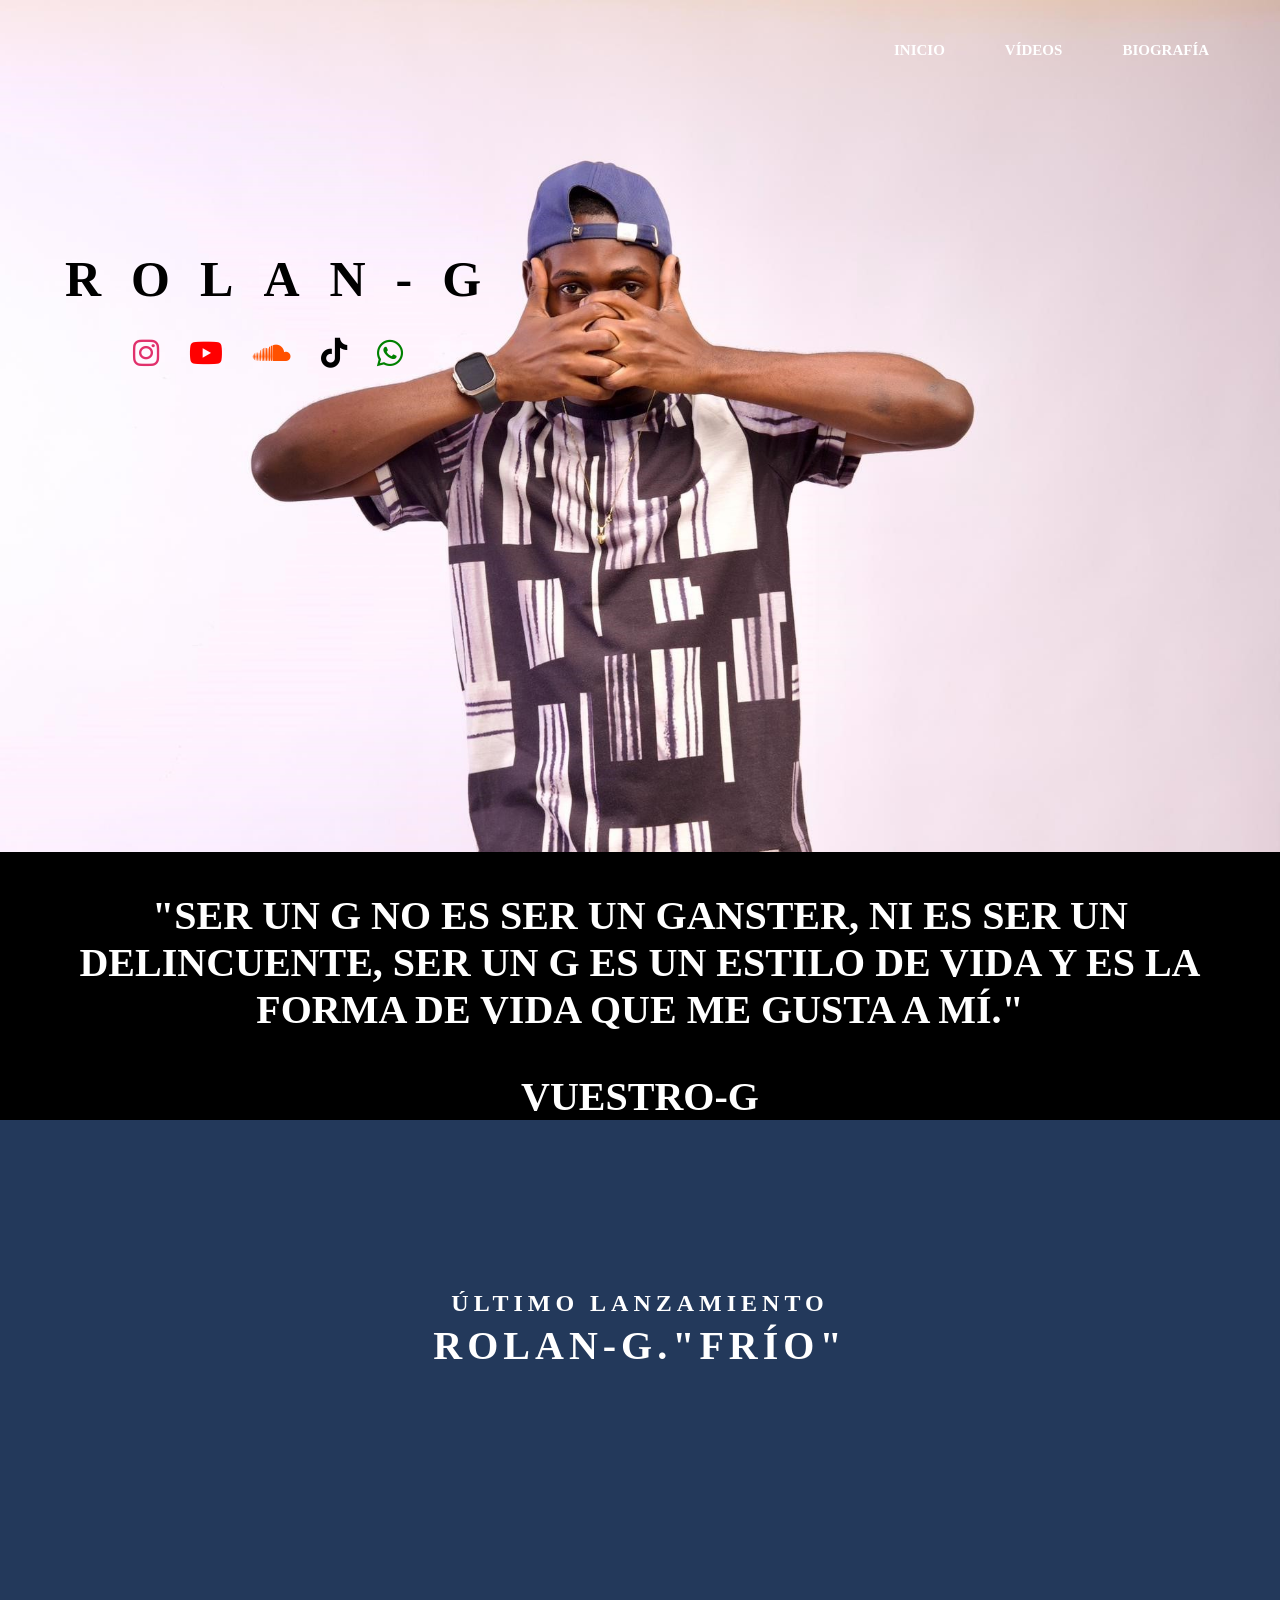
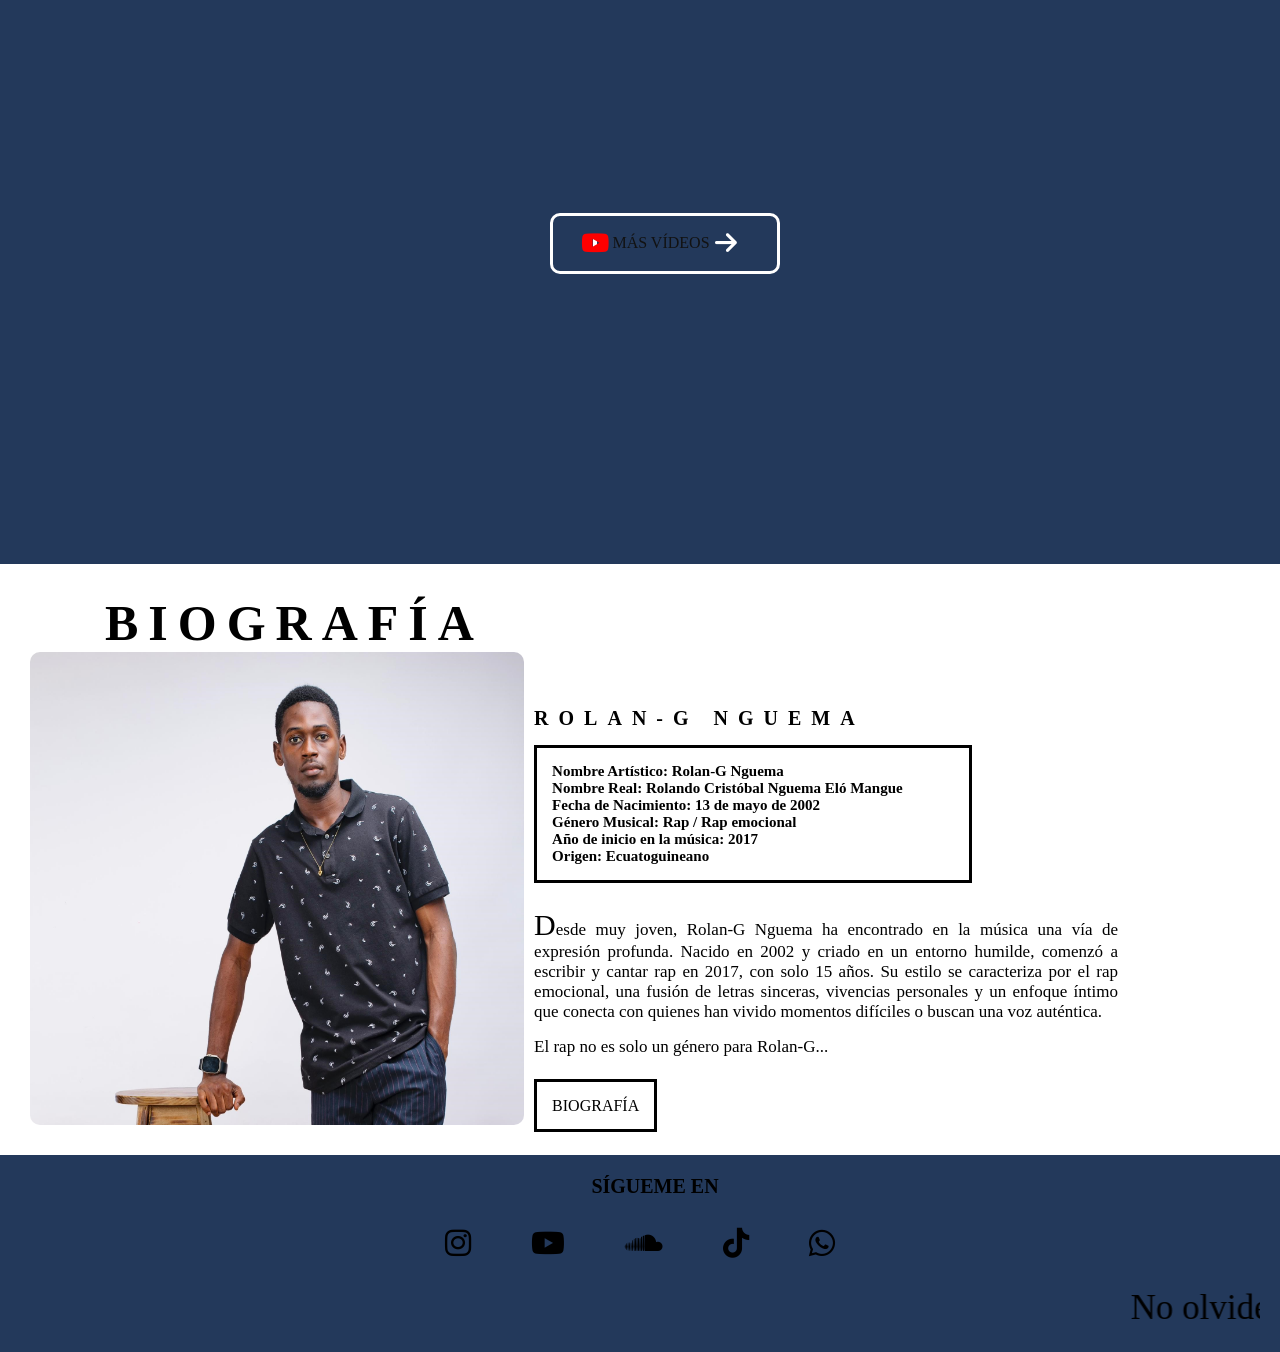
==== index.html @ 12eac4ee "primera carga del sitio web de Rolan-G" ====
<!DOCTYPE html>
<html lang="en">
<head>
    <meta charset="UTF-8">
    <meta name="viewport" content="width=device-width, initial-scale=1.0">
    <link rel="stylesheet" href="css/all.min.css">
    <link rel="stylesheet" href="css/fontawesome.min.css">
    <link rel="stylesheet" href="css/index.css">
    <title>ROLAN-G</title>
    <link rel="icon" type="image/x-icon" href="favicon.ico">
</head>

<body>
        <header id="Header">
            <!-- <img src="img/IMG-20240516-WA0008.jpg" class="logo"> -->
            <input type="checkbox" id="menu">
            <label for="menu">
                <img src="img/img1.png" class="menu-icono">
            </label>
            <ul class="lista">
                <a href="index.html"><li class="item">inicio</li></a>
                <a href="videos.html"><li class="item">vídeos</li></a>
                <a href="biografia.html"><li class="item">biografía</li></a>
            </ul>
        </header>
        <section class="contenedor">
            <img src="img/IMG-20250525-WA0007.jpg" class="img">
            <div class="imagenes">
                <div class="text">
                    <p>R</p>
                    <p>O</p>
                    <p>L</p>
                    <p>A</p>
                    <p>N</p>
                    <p>-</p>
                    <p>G</p>
                </div>
                <div class="redes">
                    <a href="https://www.instagram.com/soy_vuestro_g?igsh=MWExMmYwa3NiMXN4OA==" target="_blank" rel="noopener noreferrer" class="instagram">
                        <i class="fa-brands fa-instagram"></i>
                    </a>
                    <a href="https://youtube.com/@rolan_g_nguema?si=X3V72THY-p1Y8oRc" target="_blank" rel="noopener noreferrer" class="youtube">
                        <i class="fa-brands fa-youtube"></i>
                    </a>
                    <a href="https://m.soundcloud.com/user-117282095?ref=clipboard&p=a&c=1&si=ddf28b54771f422ca1dd5d6ecf5bce0b&utm_source=clipboard&utm_medium=text&utm_campaign=social_sharing" target="_blank" rel="noopener noreferrer" class="soundcloud">
                        <i class="fa-brands fa-soundcloud"></i>
                    </a>
                    <a href="https://www.tiktok.com/@soy_vuestro_g?_t=8n8FyvBkU7y&_r=1" target="_blank" rel="noopener noreferrer"  class="tiktok">
                        <i class="fa-brands fa-tiktok"></i>
                    </a>
                    <a href="https://www.whatsapp.com/channel/0029Vah37V5FXUuimvyMb92z" target="_blank" rel="noopener noreferrer" class="whatsapp">
                        <i class="fa-brands fa-whatsapp"></i>
                    </a>
                </div>
            </div>
        </section>
        <section class="textoss">
            <p class="texto">
                "Ser un G no es ser un ganster, ni es ser un delincuente, ser un G es un estilo de vida y es la forma de vida que me gusta a mí."
            </p>
            <p class="texto11">vuestro-g</p>
        </section>
        <section class="contenedor1">
             <div class="titles">
                <h2>último lanzamiento</h2>
                <h1>ROLAN-G."FRÍO"</h1>
             </div>
            <div class="video">
                <iframe
                width="900"
                height="400"
                src="https://www.youtube.com/embed/Yn69TevzIxc?autoplay=1&mute=1&loop=1&playlist=Swj-tvQ_9hk"
                frameborder="0"
                allow="autoplay; encrypted-media"
                allowfullscreen
                ></iframe>
            </div>
            <div class="more">
              <a href="videos.html">
                <i class="fa-brands fa-youtube" id="youtube"></i>
                <span>más vídeos</span>
                <i class="fa-solid fa-arrow-right"></i>
              </a>
            </div>
        </section>
        <section class="contenedor2">
            <h1>biografía</h1>
            <div class="contenedor-2">
                <img src="img/rolan.jpg">
                <div class="parrafo">
                    <h2>ROLAN-G NGUEMA</h2>
                    <P class="p1">
                        Nombre Artístico: Rolan-G Nguema <br>
                        Nombre Real: Rolando Cristóbal Nguema Eló Mangue <br>
                        Fecha de Nacimiento: 13 de mayo de 2002 <br>
                        Género Musical: Rap / Rap emocional <br>
                        Año de inicio en la música: 2017 <br>
                        Origen: Ecuatoguineano <br>

                    </P>
                    <P class="p2">
                        Desde muy joven, Rolan-G Nguema ha encontrado en la música una vía de expresión profunda. Nacido en 2002 y criado en un entorno humilde, comenzó a escribir y cantar rap en 2017, con solo 15 años. Su estilo se caracteriza por el rap emocional, una fusión de letras sinceras, vivencias personales y un enfoque íntimo que conecta con quienes han vivido momentos difíciles o buscan una voz auténtica.
                    </P>
                    <p class="p3">
                        El rap no es solo un género para Rolan-G...
                    </p>
                    <a href="biografia.html">biografía</a>
                </div>
            </div>
        </section>
        <footer>
            <h1>sígueme en</h1>
            <div class="redes1">
                    <a href="https://www.instagram.com/soy_vuestro_g?igsh=MWExMmYwa3NiMXN4OA==" target="_blank" rel="noopener noreferrer" class="instagram">
                        <i class="fa-brands fa-instagram"></i>
                    </a>
                    <a href="https://youtube.com/@rolan_g_nguema?si=X3V72THY-p1Y8oRc" target="_blank" rel="noopener noreferrer">
                        <i class="fa-brands fa-youtube"></i>
                    </a>
                    <a href="https://m.soundcloud.com/user-117282095?ref=clipboard&p=a&c=1&si=ddf28b54771f422ca1dd5d6ecf5bce0b&utm_source=clipboard&utm_medium=text&utm_campaign=social_sharing" target="_blank" rel="noopener noreferrer" class="soundcloud"><i class="fa-brands fa-soundcloud"></i></a>
                    <a href="https://www.tiktok.com/@soy_vuestro_g?_t=8n8FyvBkU7y&_r=1" target="_blank" rel="noopener noreferrer"  class="tiktok">
                        <i class="fa-brands fa-tiktok"></i></a>
                    <a href="https://www.whatsapp.com/channel/0029Vah37V5FXUuimvyMb92z" target="_blank" rel="noopener noreferrer" class="whatsapp">
                        <i class="fa-brands fa-whatsapp"></i>
                    </a>
            </div>
            <marquee behavior="" direction="">No olviden visualizar mi nuevo tema "FRÍO" junto a lil jordi mba y 2k rafael en mi canal de youtube.</marquee>
        </footer>
        <!-- <script src="script.js"></script> -->
</body>
</html>
---- css/index.css ----
*{
    margin: 0;
    padding: 0;
    list-style: none;
    box-sizing: border-box;
}
body{
    height: 145vh;
    position: relative;
    background-color: #000;
}
/* estilos para el header */
header{
    width: 100%;
    position: fixed;
    top: 0;
    left: 0;
    display: flex;
    align-items: center;
    justify-content: space-between;
    padding: 0 5%;
    height: 100px;
    /* background-color: rgba(18, 18, 18, 0); completamente transparente al principio
    backdrop-filter: blur(8px); desenfoque */
    /* -webkit-backdrop-filter: blur(8px); soporte para Safari */
    transition: background-color 0.3s ease;
}
.logo{
    width: 50px;
    border-radius: 100%;
}
.lista{
    display: flex;
    justify-content: center;
    align-items: center;
    margin-left: 800px;
}
.lista a{
    padding: 0 15px;
}
.item{
    margin: 0 15px;
    text-transform: uppercase;
    font-size: 15px;
    cursor: pointer;
    color: #ffffff;
    font-weight: 600;
}
.item:hover{
    text-decoration: underline;
    text-underline-offset: 15px;
    color: rgba(128, 128, 128, 0.904);
    text-decoration-thickness: 3px;
}
#menu{
    display: none;
}
.menu-icono{
    width: 30px;
}
label{
    display: none;
    cursor: pointer;
}
a{
    text-decoration: none;
}
/*fin del header*/

/*inicio del section ROLAN-G*/
.contenedor{
    width: 100%;
}
.contenedor .img{
    width: 100%;
    display: block;
}
.imagenes{
    position: absolute;
    top: 250px;
}
.texto{
    padding: 40px;
    text-transform: uppercase;
    font-size: 40px;
    font-weight: 600;
    text-align: center;
    color: #ffffff;
}
.texto11{
    text-transform: uppercase;
    font-size: 40px;
    font-weight: 600;
    text-align: center;
    color: #ffffff;
    text-align: center;
}
.redes img{
    width: 50px;
}
.redes a{
    text-decoration: none;

}
.redes a i{
    font-size: 30px;
}
.redes i{
    padding: 0px 15px;
}
.redes{
    margin-left: 40px;
    display: flex;
    align-items: center;
    justify-content: center;
}
.text{
    display: flex;
    margin-left: 50px;
    margin-bottom: 30px;
}
.text p{
    padding: 0 15px;
    font-size: 50px;
    font-weight: 700;
}
.instagram i{
    color: #E1306C;
}
.youtube{
    color: red;
}
.soundcloud{
    color: rgb(255, 81, 0);
}
.tiktok{
    color: black;
}
.whatsapp{
    color: green;
}

/* SECTION VIDEOS */
.contenedor1{
    width: 100%;
    height: 80%;
    background-color: #23395B;
    padding: 20px;
}
.contenedor1 img{
    width: 100%;
}
.titles h2{
    text-align: center;
    text-transform: uppercase;
    margin-top: 20px;
    color: #ffffff;
    letter-spacing: 5px;
}
.titles h1{
    margin-top: 5px;
    text-align: center;
    color: #ffffff;
    letter-spacing: 5px;
    font-size: 40px;
    font-weight: 600;
}
.video{
    margin-top: 20px;
    text-align: center;
}
iframe{
    border-radius: 10px;
}
.more{
    background-color: #23395B;
    width: 230px;
    padding: 15px;
    border: solid white;
    display: flex;
    justify-content: center;
    margin-top: 20px;
    margin-left: 570px;
    border-radius: 10px;
}
.more a{
    display: flex;
    align-items: center;
    color: #121212;
}
.more a i{
    color: red;
    font-size: 25px;
    margin: 0 5px;
}

#youtube{
    display: flex;
    justify-content: center;
    align-items: center;
    background-color: #ffffff;
    height: 10px;
    width: 4px;
    font-size: 25px;
}
.more a .fa-arrow-right{
    color: #000;
    color: #ffffff;
}
.more a span{
    text-transform: uppercase;
    margin-left: 10px;
}
/* SECTION BIOGRAFIA */
.contenedor2{
    width: 100%;
    background-color: #ffffff;
    padding: 30px;
}
.contenedor-2{
    width: 90%;
    display: flex;
}
.contenedor-2 p{
    width: 50%;
}
.contenedor-2 img{
    width: 45%;
    border-radius: 10px;
}
.contenedor2 h1{
    text-transform: uppercase;
    font-size: 50px;
    font-weight: 700;
    letter-spacing: 10px;
    margin-left: 75px;
}
.contenedor2 h2{
    text-transform: uppercase;
    font-size: 20px;
    font-weight: 700;
    letter-spacing: 10px;
    margin-top: 15px;
}
.contenedor-2 p{
    width: 100%;
    text-align: justify;

}
.p1{
    margin-top: 15px;
    margin-bottom: 25px;
    border: solid;
}
.parrafo{
    padding: 10px;
    margin-top: 30px;
}
.parrafo p{
    font-size: 17px;
}
.parrafo .p2{
    text-align: justify;
}
.parrafo .p1{
    width: 75%;
    padding: 15px;
    background-color: #ffffff;
    font-weight: 600;
    font-size: 15px;
    font-family: cursive;
}
.p2::first-letter{
    font-size: 30px;
}
.p2{
    margin-bottom: 15px;
}
.parrafo a{
    text-decoration: none;
    color: #000000;
    margin-top: 100px;
    background-color: #ffffff;
    padding: 15px;
    border: solid;
    text-transform: uppercase;
}
.parrafo a:hover{
    background-color: gray;
    font-family: cursive;
    font-size: 15px;
}
.p3{
    margin-bottom: 40px;
}

/* FOOTER */
footer{
    padding: 20px;
    background-color: #23395B;
}
footer h1{
    text-transform: uppercase;
    font-size: 20px;
    margin-left: 30px;
    text-align: center;
}
.redes1{
    display: flex;
    align-items: center;
    margin-top: 30px;
    justify-content: center;
    margin-bottom: 30px;
}
.redes1 a i{
    padding: 0 30px;
    font-size: 30px;
    color: #000;
}
/* media query */
/* @media(max-width: 1440px){
    .contenedor1{
        height: 30%;
    }
    .video iframe{
        height: 600px;
        width: 1000px;
    }
    .more{
        font-size: 50px;
        width: 500px;
        margin-left: 450px;
    }
    .parrafo h2{
        font-size: 30px;
    }
    #youtube{
        font-size: 50px;
        margin-right: 25px;
    }
    .item{
        font-size: 30px;
    }
    .contenedor-2 img{
        margin-left: 70px;
    }
    footer{
        padding: 60px;
    }
    footer h1{
        font-size: 35px;
    }
    marquee{
        font-size: 50px;
    }
    .redes1 a i{
        font-size: 60px;
    }
} */
@media(max-width: 1280px){
    marquee{
        font-size: 35px;
    }
    .contenedor1 .titles{
        margin-top: 150px;
    }
    .more{
        margin-left: 530px;
    }
}
@media(max-width: 1024px){
    .menu-icono{
        width: 40px;
    }
    /* boton checked */
    label{
        display: initial;
    }
    .lista{
        position: absolute;
        top: 100%;
        left: 0;
        right: 0;
        background-color: rgba(0, 0, 0, 0.3);
        display: none;
    }
    
    .menu-icono{
        width: 50px;
        margin-left: 20px;
    }
    .item{
        margin: 0 0 20px 0;
        width: 100%;
        font-size: 30px;
    }
    #menu:checked ~ .lista{
        display: initial;
        padding: 20px;
    }
    /* texto rolan y redes */
    .text{
        margin-top: 180px;
        margin-left: 150px;
    }
    .text p{
        font-size: 100px;
        font-weight: 700;
    }
    .redes{
        display: none;
    }
    /* .redes a i{
        font-size: 60px;
    } */
    /* section video */
     .more{
        background-color: #23395B;
        width: 300px;
        padding: 15px;
        border: solid white;
        display: flex;
        justify-content: center;
        margin-left: 350px;
        border-radius: 10px;
    }   
    .more a{
        display: flex;
        align-items: center;
        color: #121212;
        font-size: 30px;
        font-weight: 700;
    }
    iframe{
        width: 850px;
        height: 400px;
    }
    .contenedor1{
        width: 100%;
        height: 40%;
        background-color: #23395B;
        padding: 10px;
    }
    .contenedor1 .titles{
        margin-top: 70px;
    }
    #youtube{
        font-size: 30px;
        margin-right: 10px;
    }
    /* footer */
    footer{
        text-align: center;
    }
    footer h1{
        font-size: 35px;
    }
    .redes1{
        display: flex;
        align-items: center;
        justify-content: center;
    }
    .redes1 a i{
        font-size: 40px;
    }
    /* biografia */
    .contenedor-2{
        display: flex;
        flex-direction: column;
    }
    .contenedor-2 img{
        width: 100%;
        margin-left: 50px;
    }
    .contenedor2 h1{
        text-align: center;
    }
    .parrafo h2{
        text-align: center;
        font-size: 30px;
        margin-left: 80px;
        margin-top: -20px;
    }
    .parrafo .p1{
        width: 100%;
        padding: 20px;
        background-color: #ffffff;
        font-weight: 600;
        font-size: 25px;
        margin-left: 10px;
    }
    .encabezado h1{
        display: none;
    }
    .parrafo .p2{
        font-size: 30px;
        text-align: justify;
    }
    .p2::first-letter{
        font-size: 40px;
    }
    .parrafo .p3{
        font-size: 30px;
        text-align: justify;
    }
    .parrafo a{
        text-decoration: none;
        color: #000000;
        margin-top: 100px;
        background-color: #ffffff;
        padding: 25px;
        border-radius: 10px;
        text-transform: uppercase;
        font-family: cursive;
        font-size: 25px;
    }
    /* marquee{
        font-size: 40px;
    } */
}

@media(max-width:991px){
    .lista{
        padding: 30px;
        margin: 0;
    }
    label{
        display: initial;
    }
    .lista{
        position: absolute;
        top: 100%;
        left: 0;
        right: 0;
        background-color: #121212;
        display: none;
    }
    .item{
        margin: 0 0 20px 0;
        width: 100%;
    }
    #menu:checked ~ .lista{
        display: initial;
    }
}
@media(max-width: 912px){
    .contenedor .img{
        width: 105%;
        display: block;
    }
    .contenedor1{
        width: 105%;
    }
    .contenedor1 .titles{
        margin-top: 30px;
    }
    label{
        display: initial;
        margin-right: 30px;
    }
    .menu-icono{
        width: 60px;
    }
    .contenedor2{
        width: 105%;
    }
    footer{
        width: 105%;
    }
    iframe{
        width: 800px;
        margin-left: -25px;
        height: 500px;
    }
    .titles h1{
        font-size: 30px;
    }
}
@media(max-width:853px){
    .text{
        margin-left: 80px;
    }
    .textoss .texto11{
        margin-bottom: 20px;
    }
    iframe{
        height: 500px;
    }
    .more{
        margin-left: 260px;
    }
}
@media(max-width:820px){
    .more{
        background-color: #23395B;
        width: 230px;
        padding: 15px;
        border: solid white;
        display: flex;
        justify-content: center;
        margin-top: 20px;
        margin-left: 295px;
        border-radius: 10px;
    }   
    .more a{
        display: flex;
        align-items: center;
        color: #121212;
        font-size: 20px;
    }
    iframe{
        width: 650px;
    }
    .contenedor1{
        width: 105%;
        height: 50%;
        background-color: #23395B;
    }
    .texto{
        padding: 30px;
        text-transform: uppercase;
        font-size: 35px;
        text-align: center;
        color: #ffffff;
    }
    .texto11{
        text-transform: uppercase;
        font-size: 30px;
        text-align: center;
        color: #ffffff;
        text-align: center;
        margin-bottom: 10px;
    }
    .text{
        margin-top: 150px;
        margin-left: 170px;
    }
    .text p{
        font-size: 60px;
        font-weight: 700;
    }
    .redes{
        display:none;
    }
    /* .redes a i{
        font-size: 40px;
    } */
    .lista a li{
        font-size: 25px;
    }
    .contenedor-2 img{
        display: none;
    }
    .contenedor2 h1{
        text-align: center;
    }
    .parrafo h2{
        text-align: center;
        font-size: 30px;
        margin-left: 80px;
        margin-top: -20px;
    }
    .parrafo .p1{
        width: 105%;
        padding: 20px;
        background-color: #ffffff;
        font-weight: 600;
        font-size: 20px;
        margin-left: -20px;
    }
    .parrafo .p2{
        font-size: 25px;
        text-align: justify;
    }
    .p2::first-letter{
        font-size: 40px;
    }
    .parrafo .p3{
        font-size: 25px;
        text-align: justify;
    }
    .parrafo a{
        text-decoration: none;
        color: #000000;
        margin-top: 100px;
        background-color: #ffffff;
        padding: 25px;
        border-radius: 10px;
        text-transform: uppercase;
        font-family: cursive;
        font-size: 25px;
    }
    footer{
        text-align: center;
    }
    .redes1{
        display: flex;
        align-items: center;
        justify-content: center;
    }
     label{
        display: initial;
    }
    .lista{
        position: absolute;
        top: 100%;
        left: 0;
        right: 0;
        background-color: rgba(0, 0, 0, 0.3);
        display: none;
    }
    .item{
        margin: 0 0 20px 0;
        width: 100%;
    }
    #menu:checked ~ .lista{
        display: initial;
    }
    .titles h1{
        font-size: 25px;
        font-weight: 700;
    }
    .contenedor2 img{
        display: block;
        margin-left: 15px;
    }
     /* .menu-icono{
        width: 60px;
    } */
}
@media(max-width: 768px){
    .contenedor1{
        width: 105%;
        height: 60%;
        background-color: #23395B;
    }
    iframe{
        height: 500px;
        width: 700px;
    }
    .contenedor1 .titles{
        margin-top: 70px;
    }
    .contenedor2 img{
        display: block;
    }
    .menu-icono{
        width: 40px;
        margin-right: -15px;
    }
    .titles{
        margin-top: 30px;
    }
    .more{
        margin-left: 270px;
    }
    .contenedor2{
        padding: 60px;
    }
    marquee{
        font-size: 30px;
    }
    .video{
        margin-left: 30px;
    }
}
@media(max-width: 540px){
    .contenedor1{
        width: 125%;
        height: 60%;
        background-color: #23395B;
    }
    .contenedor1 .titles{
        margin-top: 50px;
    }
    .contenedor2 h1{
        margin-left: -5px;
    }
    iframe{
         margin-left: -24px;
         width: 500px;
         height: 300px;
    }
     .menu-icono{
        width: 40px;
        margin-right: -15px;
    }
    .contenedor .img{
        width: 125%;
    }
    body{
        width: 100%;
    }
    .contenedor2{
        width: 125%;
    }
    footer{
        width: 125%;
    }
    .imagenes{
        margin-top: -60px;
        margin-left: -70px;
    }
    .texto{
        font-size: 20px;
        font-family: cursive;
        margin-left: 90px;
    }
    .texto11{
        margin-left: 90px;
    }
    .titles h1{
        font-size: 21px;
    }
    .titles h2{
        font-size: 18px;
    }
    .more{
        margin-left: 220px;
    }
    .parrafo h2{
        font-size: 21px;
        margin-left: 58px;
    }
    .parrafo .p1{
        margin-left: 2px;
    }
}
@media(max-width:430px){
    footer{
        width: 146%;
    }
    .contenedor1{
        width: 146%;
    }
    .contenedor1 .titles{
        margin-top: 130px;
    }
    .contenedor2{
        width: 146%;
    }
    .contenedor2 img{
        display: block;
        margin-left: -10px;
        width: 110%;
    }
    .text p{
        font-size: 60px;
    }
    .contenedor{
        width: 117%;
    }
    .textoss .texto{
        width: 110%;
        text-align: justify;
    }
    .textoss{
        margin-left: 20px;
    }
    .text{
        margin-top: 60px;
        margin-left: 120px;
    }
    .more{
        margin-left: 170px;
    }
}
@media(max-width:414px){
    footer{
        width: 146%;
    }
    .contenedor1{
        width: 146%;
    }
    .contenedor1 .titles{
        margin-top: 130px;
    }
    .contenedor2{
        width: 146%;
    }
    .contenedor2 img{
        display: block;
        margin-left: -10px;
        width: 110%;
    }
    .text p{
        font-size: 55px;
    }
    .contenedor{
        width: 117%;
    }
    .textoss .texto{
        width: 110%;
        text-align: justify;
    }
    .textoss{
        margin-left: 20px;
    }
    .text{
        margin-top: 60px;
    }
    .more{
        margin-left: 170px;
    }
}
@media(max-width:412px){
    footer{
        width: 146%;
    }
    .contenedor1{
        width: 146%;
    }
    .contenedor1 .titles{
        margin-top: 130px;
    }
    .contenedor2{
        width: 146%;
    }
    .contenedor2 img{
        display: block;
        margin-left: -10px;
        width: 110%;
    }
    .text p{
        font-size: 40px;
    }
    .contenedor{
        width: 117%;
    }
    .textoss .texto{
        width: 110%;
        text-align: justify;
    }
    .textoss{
        margin-left: 20px;
    }
    .text{
        margin-top: 60px;
        margin-left: 150px;
    }
    .more{
        margin-left: 170px;
    }
}
@media(max-width:390px){
    iframe{
        width: 450px;
    }
}
@media(max-width:375px){
    .contenedor1 .titles{
        margin-top: 10px;
    }
    .text{
        margin-left: 140px;
    }
       .texto{
    margin-left: 40px;
   }
}

@media(max-width:360px){
   .more{
    margin-left:120px;
   }
   .video{
    margin-left: 10px;
   }
   .texto{
    margin-left: 40px;
   }
    
}
@media(max-width:344px){
    .text{
        margin-top: 50px;
        margin-left: 100px;
    }
    /* .textoss{
        margin-left: 70px;
    } */
    .textoss .texto{
        width: 110%;
        text-align: justify;
    }
    .texto11{
        margin-left: 160px;
    }
    .contenedor1{
        width: 165%;
    }
    .contenedor1 .titles{
        margin-top: 130px;
    }
    .more{
        margin-left: 150px;
    }
    .contenedor2{
        width: 165%;
    }
    .contenedor2 img{
        display: block;
        margin-left: -20px;
        width: 120%;
    }
    .parrafo h2{
        font-size: 35px;
    }
    .parrafo .p1{
        width: 120%;
        font-size: 25px;
        margin-left: -20px;
    }
    .parrafo .p2{
        font-size: 35px;
        width: 110%;
    }
    .parrafo .p3{
        font-size: 35px;
        width: 110%;
    }
    footer{
        width: 165%;
    }
    marquee{
        font-size: 40px;
    }
}
@media(max-width:320px){
    .contenedor{
        width: 132%;
    }
    .contenedor1 .titles{
        margin-top: 30px;
    }
    .text p{
        font-size: 45px;
    }
    .texto11{
        font-size: 20px;
    }
}
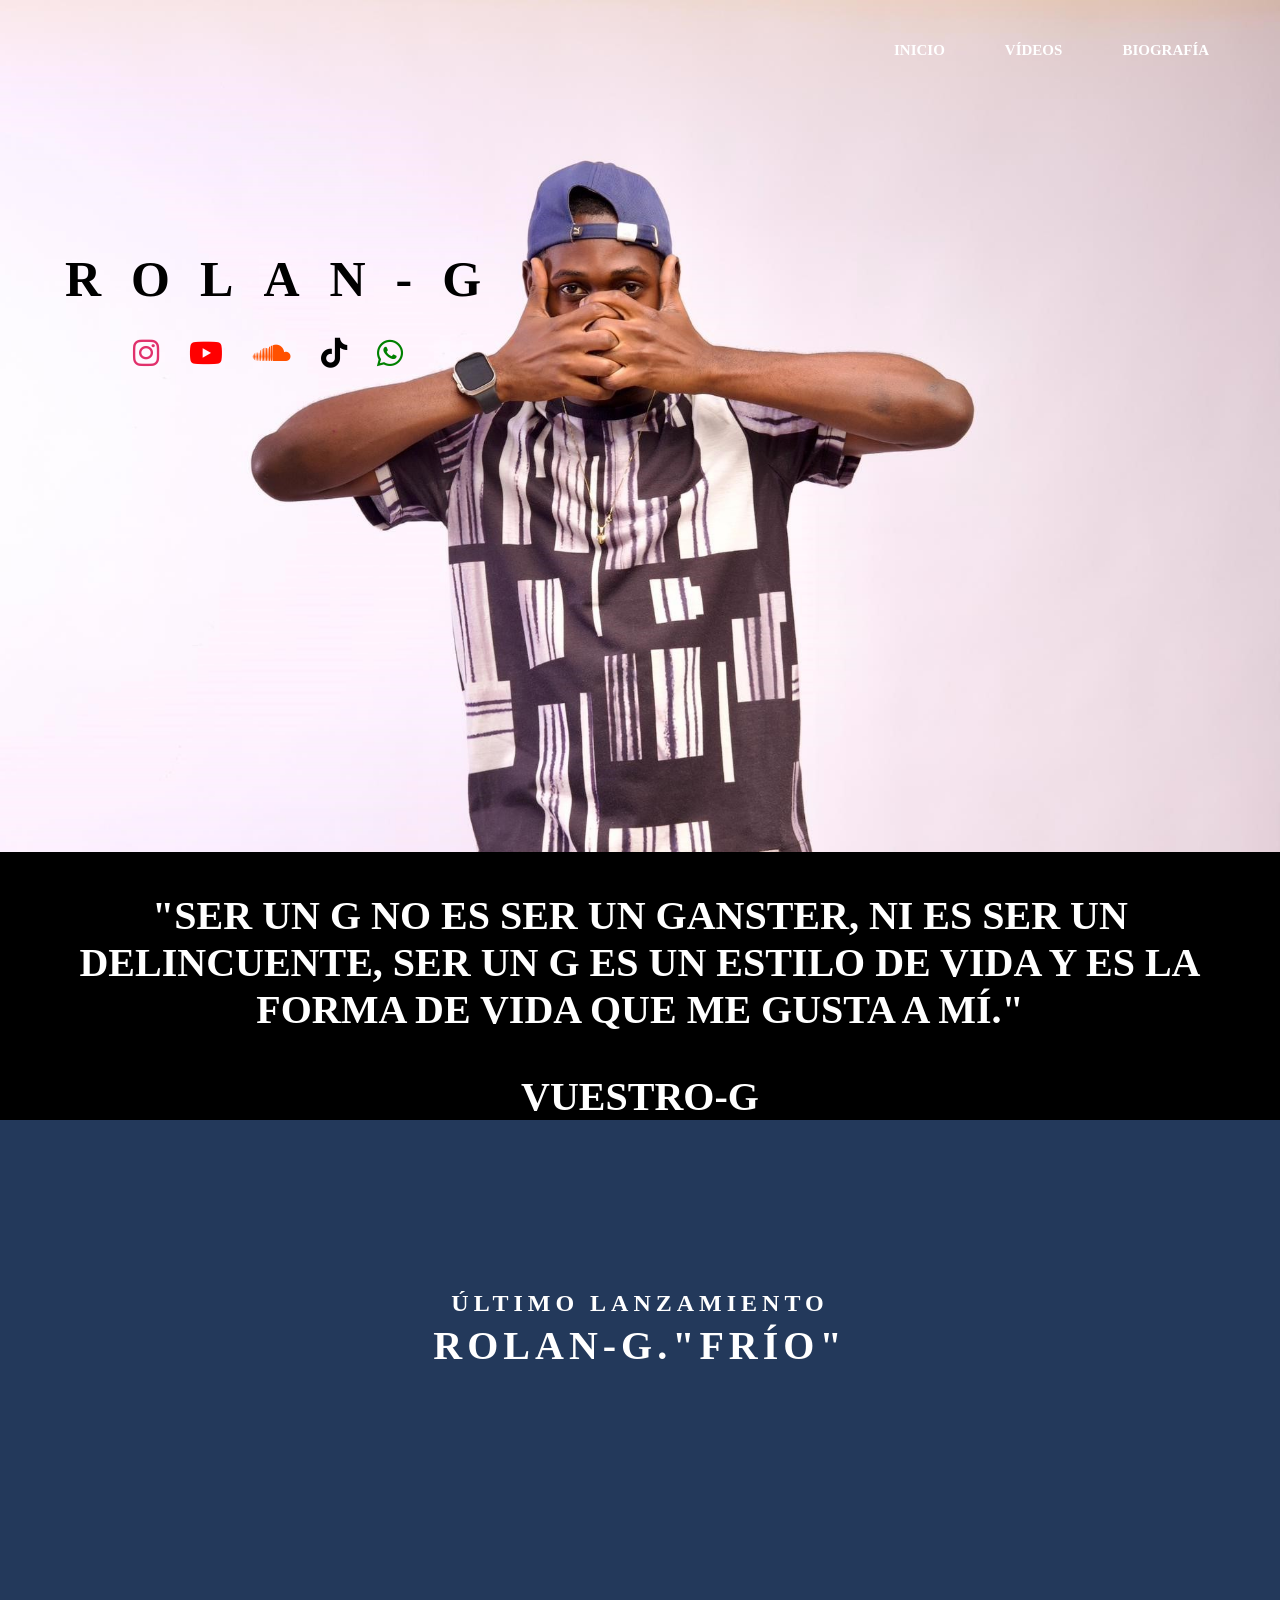
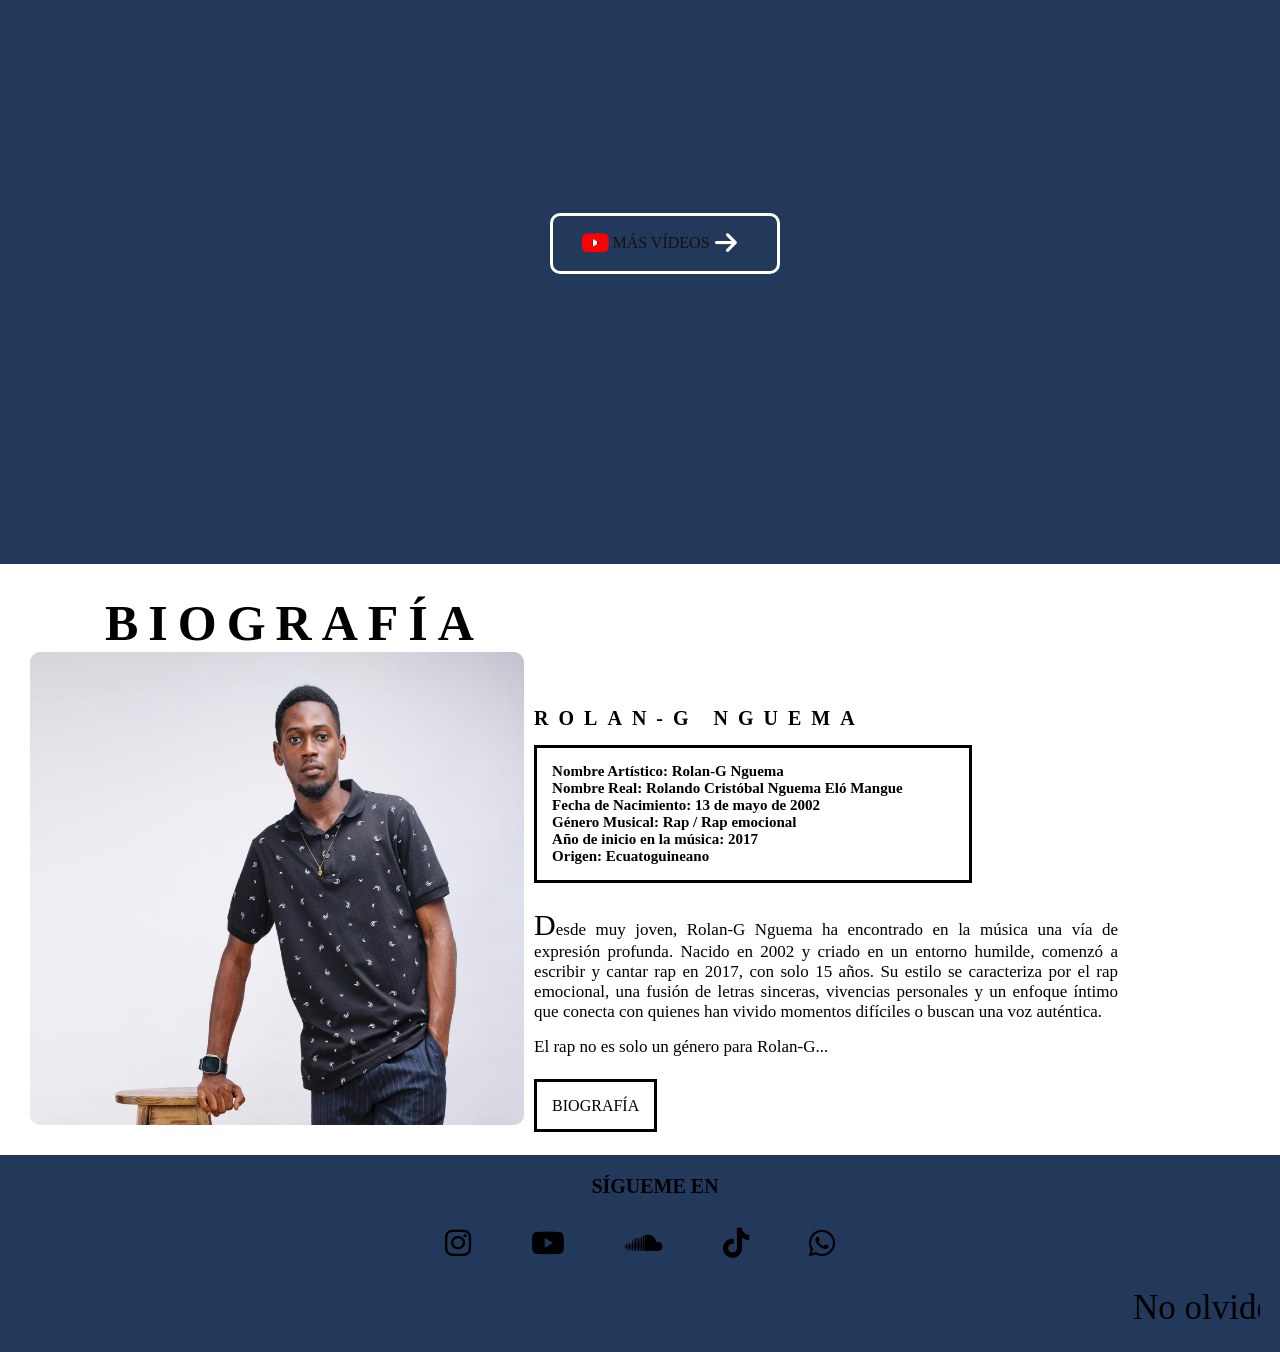
==== commit 5c5c58a5: "Update index.html" ====
--- a/index.html
+++ b/index.html
@@ -128,4 +128,4 @@
         </footer>
         <!-- <script src="script.js"></script> -->
 </body>
-</html>+</html>
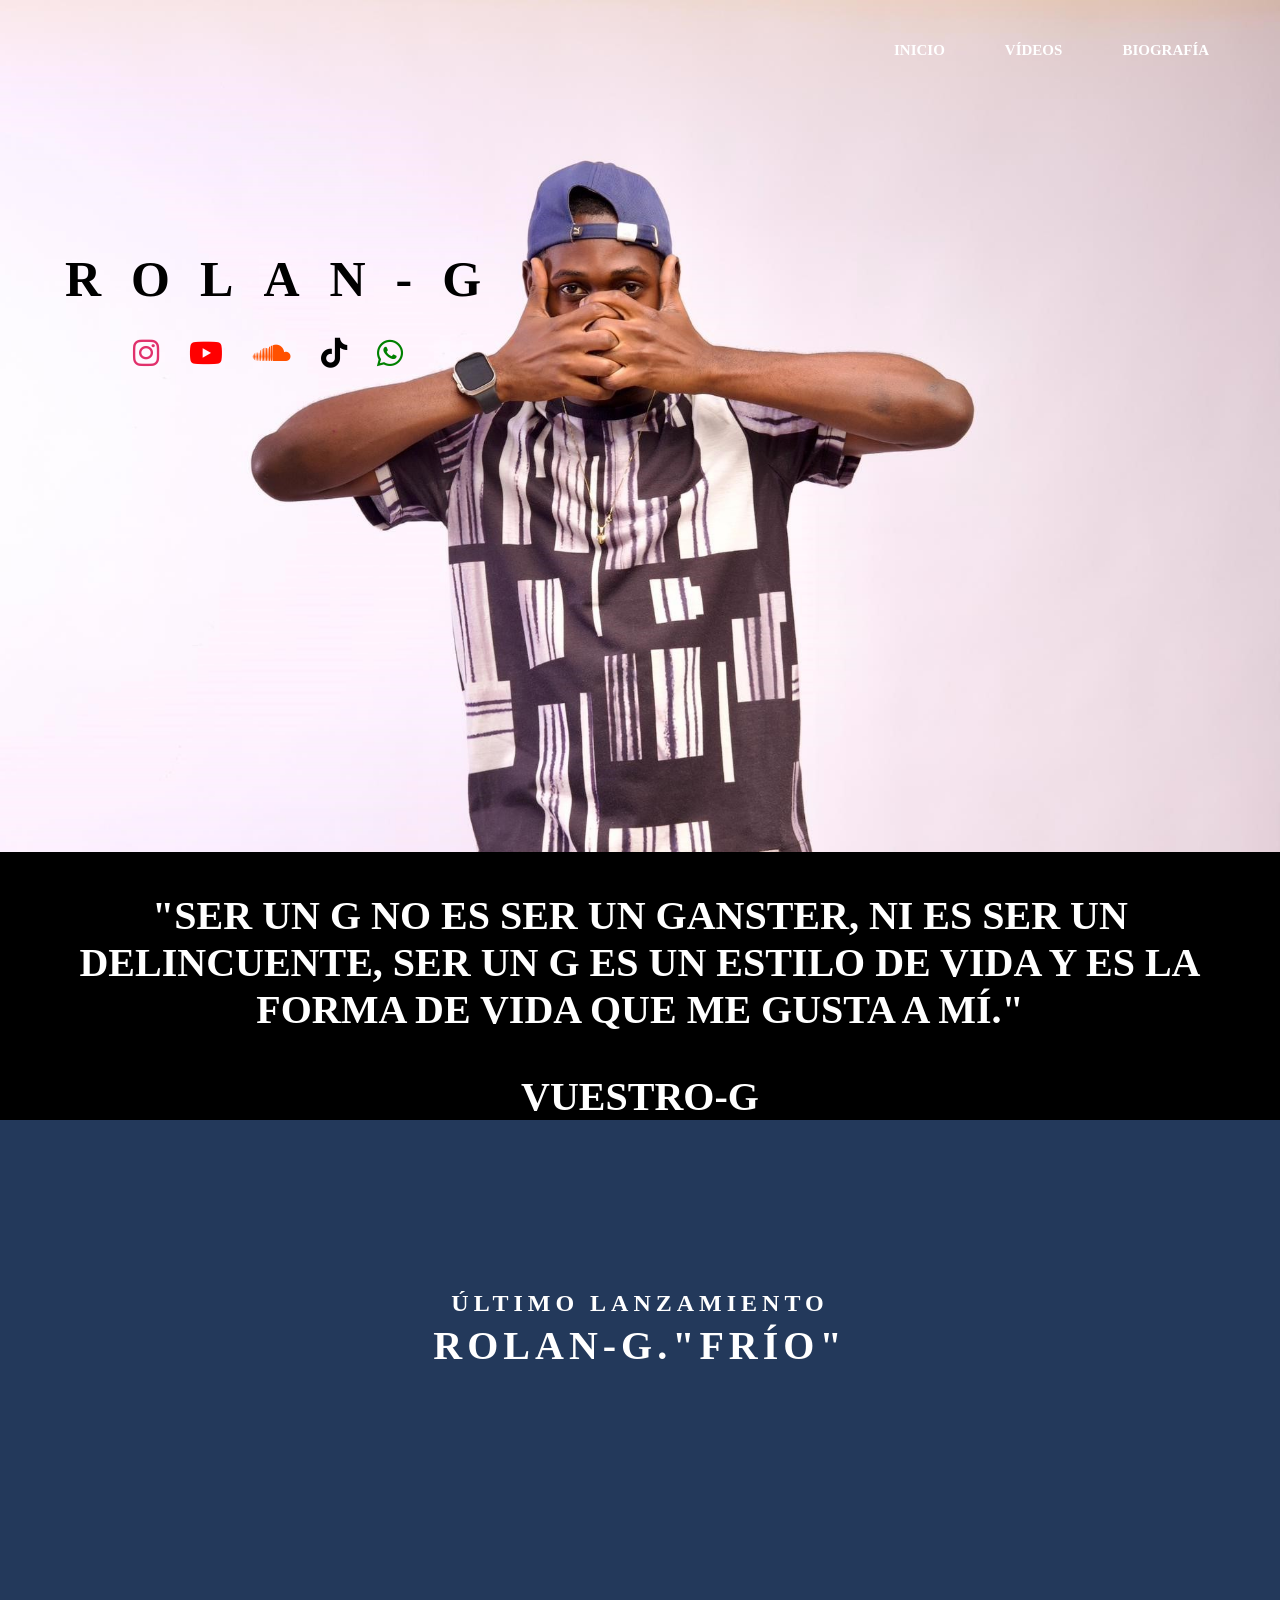
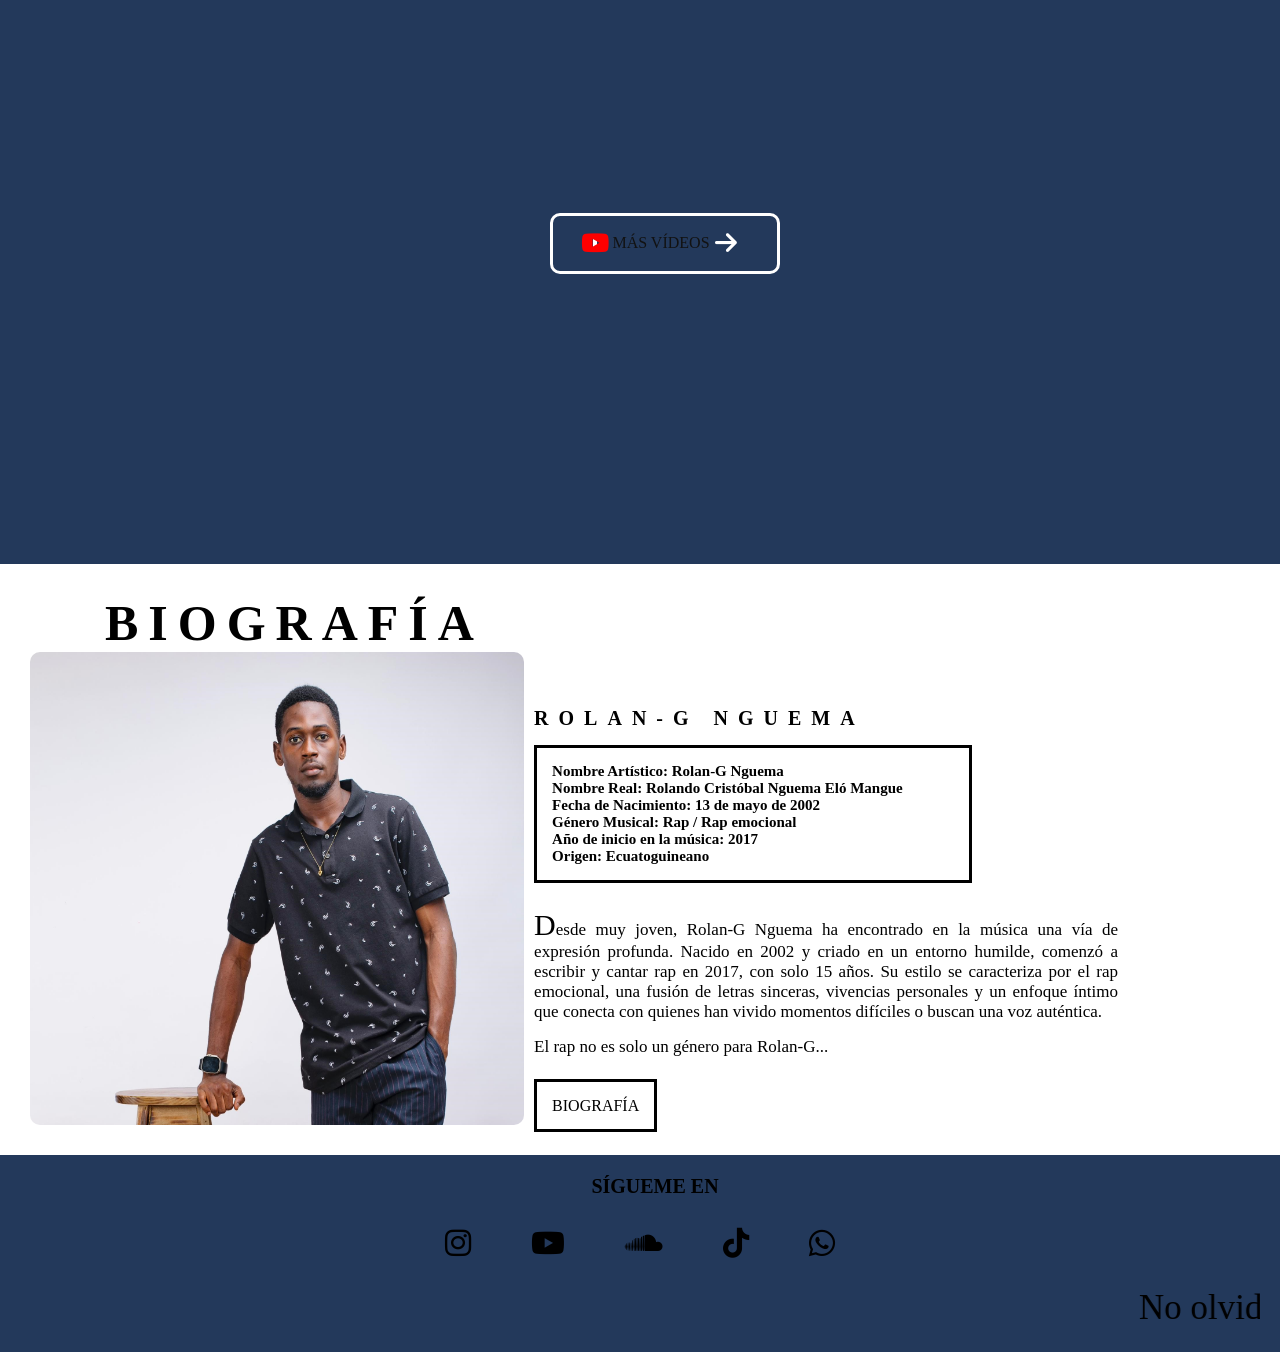
==== commit 17422167: "Update index.html" ====
--- a/index.html
+++ b/index.html
@@ -69,7 +69,7 @@
                 <iframe
                 width="900"
                 height="400"
-                src="https://www.youtube.com/embed/Yn69TevzIxc?autoplay=1&mute=1&loop=1&playlist=Swj-tvQ_9hk"
+                src="https://www.youtube.com/embed/Yn69TevzIxc?si=Ln13ihlECIL18q_y" 
                 frameborder="0"
                 allow="autoplay; encrypted-media"
                 allowfullscreen
